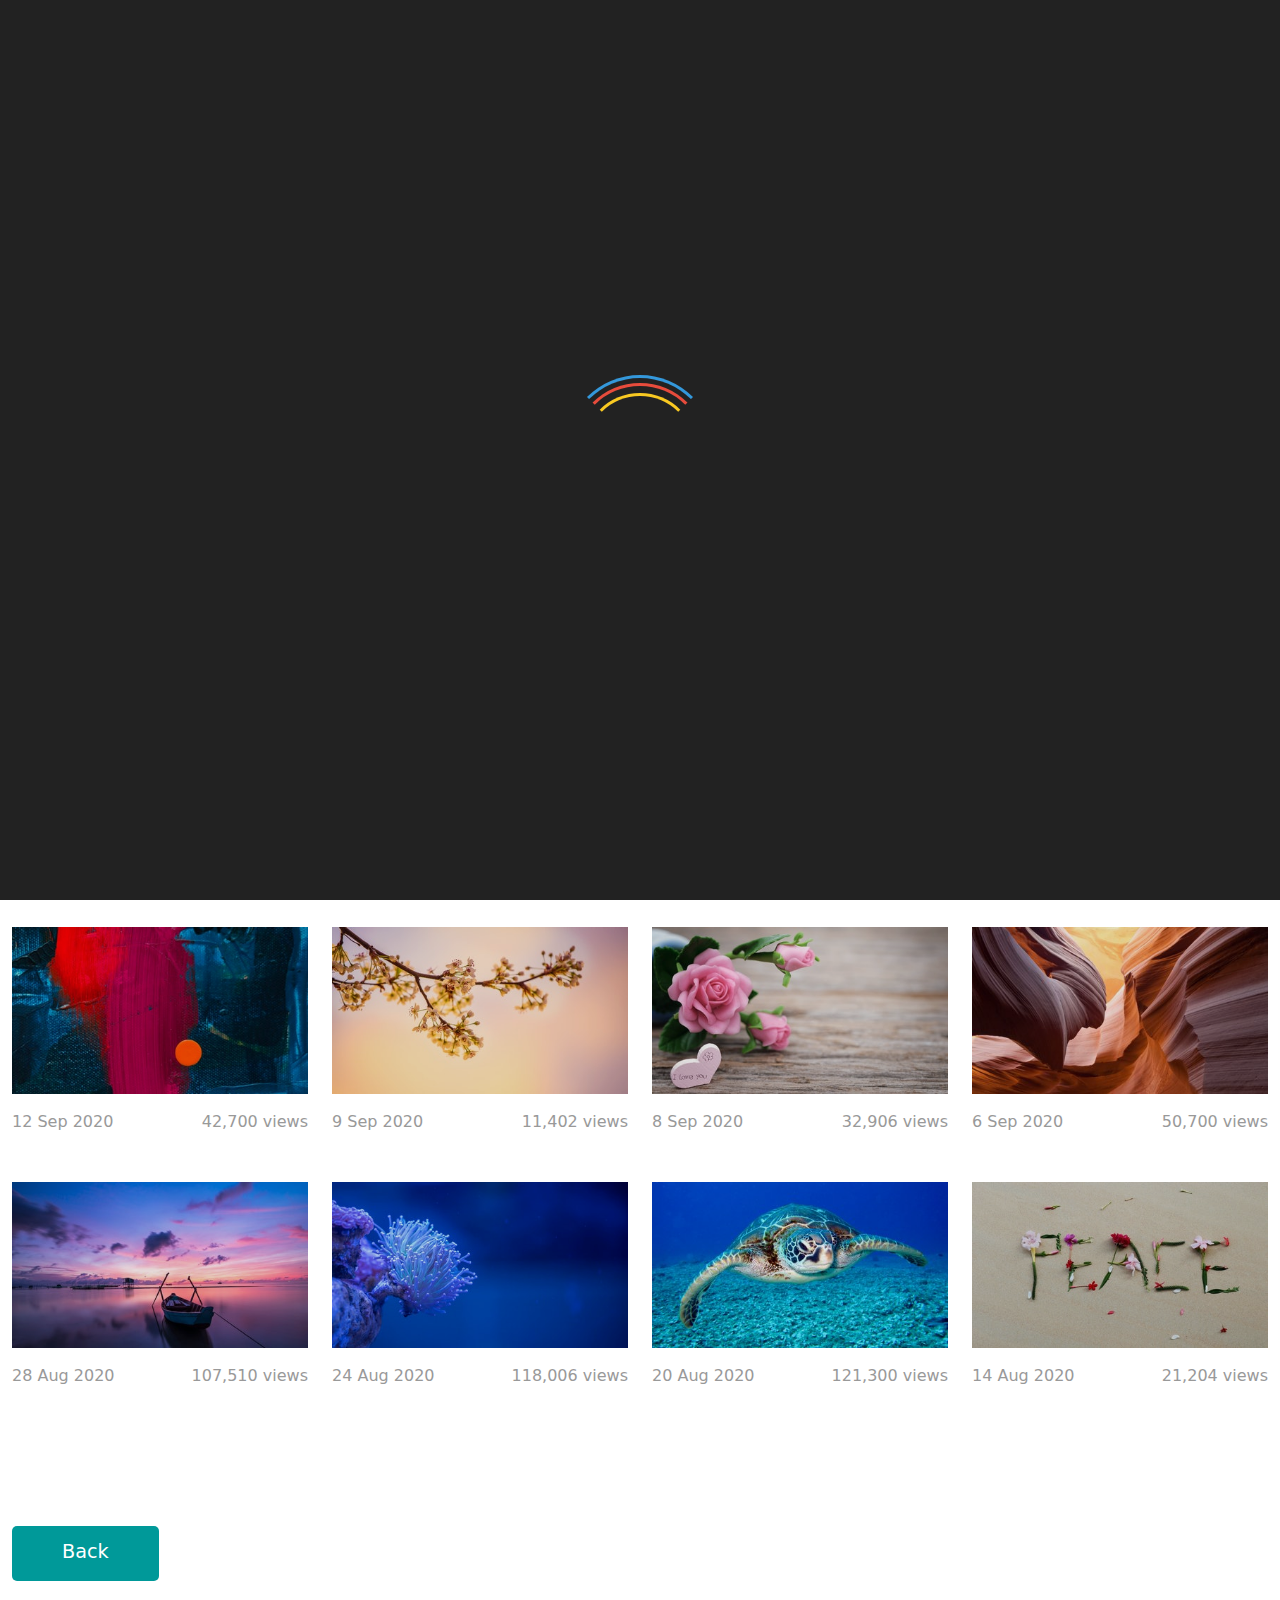
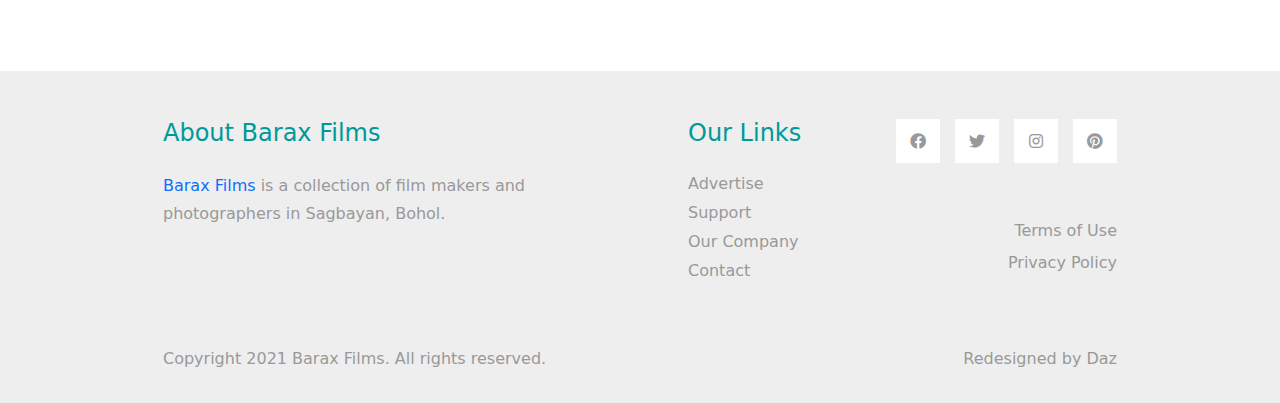
==== videos.html @ 4599f3c4 "Add files via upload" ====
<!DOCTYPE html>
<html lang="en">
<head>
    <meta charset="UTF-8">
    <meta name="viewport" content="width=device-width, initial-scale=1.0">
    <title>Barax Films Videos</title>
    <link rel="stylesheet" href="css/bootstrap.min.css">
    <link rel="stylesheet" href="fontawesome/css/all.min.css">
    <link rel="stylesheet" href="css/templatemo-style.css">

</head>
<body>
    <!-- Page Loader -->
    <div id="loader-wrapper">
        <div id="loader"></div>

        <div class="loader-section section-left"></div>
        <div class="loader-section section-right"></div>

    </div>
    <nav class="navbar navbar-expand-lg">
        <div class="container-fluid">
            <a class="navbar-brand" href="index.html">
                <i class="fas fa-film mr-2"></i>
                Barax Films
            </a>
            <button class="navbar-toggler" type="button" data-toggle="collapse" data-target="#navbarSupportedContent" aria-controls="navbarSupportedContent" aria-expanded="false" aria-label="Toggle navigation">
                <i class="fas fa-bars"></i>
            </button>
            <div class="collapse navbar-collapse" id="navbarSupportedContent">
            <ul class="navbar-nav ml-auto mb-2 mb-lg-0">
                <li class="nav-item">
                    <a class="nav-link nav-link-1" href="index.html">Photos</a>
                </li>
                <li class="nav-item">
                    <a class="nav-link nav-link-2 active" aria-current="page" href="videos.html">Videos</a>
                </li>
                <li class="nav-item">
                    <a class="nav-link nav-link-3" href="#about">About</a>
                </li>
                <li class="nav-item">
                    <a class="nav-link nav-link-4" href="contact.html">Contact</a>
                </li>
            </ul>
            </div>
        </div>
    </nav>

    <div class="tm-hero d-flex justify-content-center align-items-center" id="tm-video-container">
        <video autoplay muted loop id="tm-video">
            <source src="video/hero.mp4" type="video/mp4">
        </video>  
        <i id="tm-video-control-button" class="fas fa-pause"></i>
        
    </div>

    <div class="container-fluid tm-container-content tm-mt-60">
        <div class="row mb-4">
            <h2 class="col-6 tm-text-primary">
                Latest Videos
            </h2>
            <div class="col-6 d-flex justify-content-end align-items-center">
                <form action="" class="tm-text-primary">
                    Page <input type="text" value="1" size="1" class="tm-input-paging tm-text-primary"> of 180
                </form>
            </div>
        </div>
        <div class="row tm-mb-90 tm-gallery">
            <div class="col-xl-3 col-lg-4 col-md-6 col-sm-6 col-12 mb-5">
                <figure class="effect-ming tm-video-item">
                    <img src="img/img-01.jpg" alt="Image" class="img-fluid">
                    <figcaption class="d-flex align-items-center justify-content-center">
                        <h2>Hangers</h2>
                        <a href="video-detail.html">View more</a>
                    </figcaption>                    
                </figure>
                <div class="d-flex justify-content-between tm-text-gray">
                    <span>24 Oct 2020</span>
                    <span>10,460 views</span>
                </div>
            </div>
            <div class="col-xl-3 col-lg-4 col-md-6 col-sm-6 col-12 mb-5">
                <figure class="effect-ming tm-video-item">
                    <img src="img/img-02.jpg" alt="Image" class="img-fluid">
                    <figcaption class="d-flex align-items-center justify-content-center">
                        <h2>Perfumes</h2>
                        <a href="video-detail.html">View more</a>
                    </figcaption>                    
                </figure>
                <div class="d-flex justify-content-between tm-text-gray">
                    <span>22 Oct 2020</span>
                    <span>14,502 views</span>
                </div>
            </div>
            <div class="col-xl-3 col-lg-4 col-md-6 col-sm-6 col-12 mb-5">
                <figure class="effect-ming tm-video-item">
                    <img src="img/img-03.jpg" alt="Image" class="img-fluid">
                    <figcaption class="d-flex align-items-center justify-content-center">
                        <h2>Clocks</h2>
                        <a href="video-detail.html">View more</a>
                    </figcaption>                    
                </figure>
                <div class="d-flex justify-content-between tm-text-gray">
                    <span>18 Oct 2020</span>
                    <span>11,906 views</span>
                </div>
            </div>
            <div class="col-xl-3 col-lg-4 col-md-6 col-sm-6 col-12 mb-5">
                <figure class="effect-ming tm-video-item">
                    <img src="img/img-04.jpg" alt="Image" class="img-fluid">
                    <figcaption class="d-flex align-items-center justify-content-center">
                        <h2>Plants</h2>
                        <a href="video-detail.html">View more</a>
                    </figcaption>                    
                </figure>
                <div class="d-flex justify-content-between tm-text-gray">
                    <span>12 Oct 2020</span>
                    <span>16,100 views</span>
                </div>
            </div>
            <div class="col-xl-3 col-lg-4 col-md-6 col-sm-6 col-12 mb-5">
                <figure class="effect-ming tm-video-item">
                    <img src="img/img-05.jpg" alt="Image" class="img-fluid">
                    <figcaption class="d-flex align-items-center justify-content-center">
                        <h2>Morning</h2>
                        <a href="video-detail.html">View more</a>
                    </figcaption>                    
                </figure>
                <div class="d-flex justify-content-between tm-text-gray">
                    <span>24 Sep 2020</span>
                    <span>16,008 views</span>
                </div>
            </div>
            <div class="col-xl-3 col-lg-4 col-md-6 col-sm-6 col-12 mb-5">
                <figure class="effect-ming tm-video-item">
                    <img src="img/img-06.jpg" alt="Image" class="img-fluid">
                    <figcaption class="d-flex align-items-center justify-content-center">
                        <h2>Pinky</h2>
                        <a href="video-detail.html">View more</a>
                    </figcaption>                    
                </figure>
                <div class="d-flex justify-content-between tm-text-gray">
                    <span>21 Sep 2020</span>
                    <span>12,860 views</span>
                </div>
            </div>
            <div class="col-xl-3 col-lg-4 col-md-6 col-sm-6 col-12 mb-5">
                <figure class="effect-ming tm-video-item">
                    <img src="img/img-07.jpg" alt="Image" class="img-fluid">
                    <figcaption class="d-flex align-items-center justify-content-center">
                        <h2>Bus</h2>
                        <a href="video-detail.html">View more</a>
                    </figcaption>                    
                </figure>
                <div class="d-flex justify-content-between tm-text-gray">
                    <span>18 Sep 2020</span>
                    <span>10,900 views</span>
                </div>
            </div>
            <div class="col-xl-3 col-lg-4 col-md-6 col-sm-6 col-12 mb-5">
                <figure class="effect-ming tm-video-item">
                    <img src="img/img-08.jpg" alt="Image" class="img-fluid">
                    <figcaption class="d-flex align-items-center justify-content-center">
                        <h2>New York</h2>
                        <a href="video-detail.html">View more</a>
                    </figcaption>                    
                </figure>
                <div class="d-flex justify-content-between tm-text-gray">
                    <span>14 Sep 2020</span>
                    <span>10,820 views</span>
                </div>
            </div>
            <div class="col-xl-3 col-lg-4 col-md-6 col-sm-6 col-12 mb-5">
                <figure class="effect-ming tm-video-item">
                    <img src="img/img-09.jpg" alt="Image" class="img-fluid">
                    <figcaption class="d-flex align-items-center justify-content-center">
                        <h2>Abstract</h2>
                        <a href="video-detail.html">View more</a>
                    </figcaption>                    
                </figure>
                <div class="d-flex justify-content-between tm-text-gray">
                    <span>12 Sep 2020</span>
                    <span>42,700 views</span>
                </div>
            </div>
            <div class="col-xl-3 col-lg-4 col-md-6 col-sm-6 col-12 mb-5">
                <figure class="effect-ming tm-video-item">
                    <img src="img/img-10.jpg" alt="Image" class="img-fluid">
                    <figcaption class="d-flex align-items-center justify-content-center">
                        <h2>Flowers</h2>
                        <a href="video-detail.html">View more</a>
                    </figcaption>                    
                </figure>
                <div class="d-flex justify-content-between tm-text-gray">
                    <span>9 Sep 2020</span>
                    <span>11,402 views</span>
                </div>
            </div>
            <div class="col-xl-3 col-lg-4 col-md-6 col-sm-6 col-12 mb-5">
                <figure class="effect-ming tm-video-item">
                    <img src="img/img-11.jpg" alt="Image" class="img-fluid">
                    <figcaption class="d-flex align-items-center justify-content-center">
                        <h2>Rosy</h2>
                        <a href="video-detail.html">View more</a>
                    </figcaption>                    
                </figure>
                <div class="d-flex justify-content-between tm-text-gray">
                    <span>8 Sep 2020</span>
                    <span>32,906 views</span>
                </div>
            </div>
            <div class="col-xl-3 col-lg-4 col-md-6 col-sm-6 col-12 mb-5">
                <figure class="effect-ming tm-video-item">
                    <img src="img/img-12.jpg" alt="Image" class="img-fluid">
                    <figcaption class="d-flex align-items-center justify-content-center">
                        <h2>Rocki</h2>
                        <a href="video-detail.html">View more</a>
                    </figcaption>                    
                </figure>
                <div class="d-flex justify-content-between tm-text-gray">
                    <span>6 Sep 2020</span>
                    <span>50,700 views</span>
                </div>
            </div>
            <div class="col-xl-3 col-lg-4 col-md-6 col-sm-6 col-12 mb-5">
                <figure class="effect-ming tm-video-item">
                    <img src="img/img-13.jpg" alt="Image" class="img-fluid">
                    <figcaption class="d-flex align-items-center justify-content-center">
                        <h2>Purple</h2>
                        <a href="video-detail.html">View more</a>
                    </figcaption>                    
                </figure>
                <div class="d-flex justify-content-between tm-text-gray">
                    <span>28 Aug 2020</span>
                    <span>107,510 views</span>
                </div>
            </div>
            <div class="col-xl-3 col-lg-4 col-md-6 col-sm-6 col-12 mb-5">
                <figure class="effect-ming tm-video-item">
                    <img src="img/img-14.jpg" alt="Image" class="img-fluid">
                    <figcaption class="d-flex align-items-center justify-content-center">
                        <h2>Sea</h2>
                        <a href="video-detail.html">View more</a>
                    </figcaption>                    
                </figure>
                <div class="d-flex justify-content-between tm-text-gray">
                    <span>24 Aug 2020</span>
                    <span>118,006 views</span>
                </div>
            </div>
            <div class="col-xl-3 col-lg-4 col-md-6 col-sm-6 col-12 mb-5">
                <figure class="effect-ming tm-video-item">
                    <img src="img/img-15.jpg" alt="Image" class="img-fluid">
                    <figcaption class="d-flex align-items-center justify-content-center">
                        <h2>Turtle</h2>
                        <a href="video-detail.html">View more</a>
                    </figcaption>                    
                </figure>
                <div class="d-flex justify-content-between tm-text-gray">
                    <span>20 Aug 2020</span>
                    <span>121,300 views</span>
                </div>
            </div>
            <div class="col-xl-3 col-lg-4 col-md-6 col-sm-6 col-12 mb-5">
                <figure class="effect-ming tm-video-item">
                    <img src="img/img-16.jpg" alt="Image" class="img-fluid">
                    <figcaption class="d-flex align-items-center justify-content-center">
                        <h2>Peace</h2>
                        <a href="video-detail.html">View more</a>
                    </figcaption>                    
                </figure>
                <div class="d-flex justify-content-between tm-text-gray">
                    <span>14 Aug 2020</span>
                    <span>21,204 views</span>
                </div>
            </div>         
        </div> <!-- row -->
        <div class="row tm-mb-90">
            <div class="col-12 d-flex justify-content-between align-items-center tm-paging-col">
               <center><a href="index.html" class="btn btn-primary tm-btn-next">Back</a></center>
            </div>            
        </div>
    </div> <!-- container-fluid, tm-container-content -->

    <div class="tm-bg-gray pt-5 pb-3 tm-text-gray">
        <div class="container-fluid tm-container-small">
            <div class="row">
                <div class="col-lg-6 col-md-12 col-12 px-5 mb-5">
                    <h3 id="about" class="tm-text-primary mb-4">About Barax Films</h3>
                    <p><a rel="sponsored" href="https://facebook.com/BaraxFilms">Barax Films</a> is a collection of film makers and photographers in Sagbayan, Bohol.</p>
                </div>
                <div class="col-lg-3 col-md-6 col-sm-6 col-12 px-5 mb-5">
                    <h3 class="tm-text-primary mb-4">Our Links</h3>
                    <ul class="tm-footer-links pl-0">
                        <li><a href="#">Advertise</a></li>
                        <li><a href="#">Support</a></li>
                        <li><a href="#">Our Company</a></li>
                        <li><a href="#">Contact</a></li>
                    </ul>
                </div>
                <div class="col-lg-3 col-md-6 col-sm-6 col-12 px-5 mb-5">
                    <ul class="tm-social-links d-flex justify-content-end pl-0 mb-5">
                        <li class="mb-2"><a href="https://facebook.com/BaraxFilms"><i class="fab fa-facebook"></i></a></li>
                        <li class="mb-2"><a href="#"><i class="fab fa-twitter"></i></a></li>
                        <li class="mb-2"><a href="https://instagram.com/baraxfilms2017"><i class="fab fa-instagram"></i></a></li>
                        <li class="mb-2"><a href="#"><i class="fab fa-pinterest"></i></a></li>
                    </ul>
                    <a href="#" class="tm-text-gray text-right d-block mb-2">Terms of Use</a>
                    <a href="#" class="tm-text-gray text-right d-block">Privacy Policy</a>
                </div>
            </div>
            <div class="row">
                <div class="col-lg-8 col-md-7 col-12 px-5 mb-3">
                    Copyright 2021 Barax Films. All rights reserved.
                </div>
                <div class="col-lg-4 col-md-5 col-12 px-5 text-right">
                    Redesigned by <a href="https://facebook.com/dazone04" class="tm-text-gray" rel="sponsored" target="_parent">Daz</a>
                </div>
            </div>
        </div>
    </div>
    
    <script src="js/plugins.js"></script>
    <script>
        $(window).on("load", function() {
            $('body').addClass('loaded');
        });

        $(function(){
            /************** Video background *********/

            function setVideoSize() {
                const vidWidth = 1280;
                const vidHeight = 720;
                const maxVidHeight = 400;
                let windowWidth = window.innerWidth;
                let newVidWidth = windowWidth;
                let newVidHeight = windowWidth * vidHeight / vidWidth;
                let marginLeft = 0;
                let marginTop = 0;
            
                if (newVidHeight < maxVidHeight) {
                    newVidHeight = maxVidHeight;
                    newVidWidth = newVidHeight * vidWidth / vidHeight;
                }
            
                if(newVidWidth > windowWidth) {
                    marginLeft = -((newVidWidth - windowWidth) / 2);
                }
            
                if(newVidHeight > maxVidHeight) {
                    marginTop = -((newVidHeight - $('#tm-video-container').height()) / 2);
                }
            
                const tmVideo = $('#tm-video');
            
                tmVideo.css('width', newVidWidth);
                tmVideo.css('height', newVidHeight);
                tmVideo.css('margin-left', marginLeft);
                tmVideo.css('margin-top', marginTop);
            }

            setVideoSize();

            // Set video background size based on window size
            let timeout;
            window.onresize = function () {
                clearTimeout(timeout);
                timeout = setTimeout(setVideoSize, 100);
            };

            // Play/Pause button for video background      
            const btn = $("#tm-video-control-button");

            btn.on("click", function (e) {
                const video = document.getElementById("tm-video");
                $(this).removeClass();

                if (video.paused) {
                    video.play();
                    $(this).addClass("fas fa-pause");
                } else {
                    video.pause();
                    $(this).addClass("fas fa-play");
                }
            });
        });
    </script>
</body>
</html>
---- css/templatemo-style.css ----
#loader-wrapper {
    position: fixed;
    top: 0;
    left: 0;
    width: 100%;
    height: 100%;
    z-index: 1001;
}
#loader {
    display: block;
    position: relative;
    left: 50%;
    top: 50%;
    width: 150px;
    height: 150px;
    margin: -75px 0 0 -75px;
    border-radius: 50%;
    border: 3px solid transparent;
    border-top-color: #3498db;

    -webkit-animation: spin 2s linear infinite; /* Chrome, Opera 15+, Safari 5+ */
    animation: spin 2s linear infinite; /* Chrome, Firefox 16+, IE 10+, Opera */

    z-index: 1002;
}

    #loader:before {
        content: "";
        position: absolute;
        top: 5px;
        left: 5px;
        right: 5px;
        bottom: 5px;
        border-radius: 50%;
        border: 3px solid transparent;
        border-top-color: #e74c3c;

        -webkit-animation: spin 3s linear infinite; /* Chrome, Opera 15+, Safari 5+ */
        animation: spin 3s linear infinite; /* Chrome, Firefox 16+, IE 10+, Opera */
    }

    #loader:after {
        content: "";
        position: absolute;
        top: 15px;
        left: 15px;
        right: 15px;
        bottom: 15px;
        border-radius: 50%;
        border: 3px solid transparent;
        border-top-color: #f9c922;

        -webkit-animation: spin 1.5s linear infinite; /* Chrome, Opera 15+, Safari 5+ */
          animation: spin 1.5s linear infinite; /* Chrome, Firefox 16+, IE 10+, Opera */
    }

    @-webkit-keyframes spin {
        0%   { 
            -webkit-transform: rotate(0deg);  /* Chrome, Opera 15+, Safari 3.1+ */
            -ms-transform: rotate(0deg);  /* IE 9 */
            transform: rotate(0deg);  /* Firefox 16+, IE 10+, Opera */
        }
        100% {
            -webkit-transform: rotate(360deg);  /* Chrome, Opera 15+, Safari 3.1+ */
            -ms-transform: rotate(360deg);  /* IE 9 */
            transform: rotate(360deg);  /* Firefox 16+, IE 10+, Opera */
        }
    }
    @keyframes spin {
        0%   { 
            -webkit-transform: rotate(0deg);  /* Chrome, Opera 15+, Safari 3.1+ */
            -ms-transform: rotate(0deg);  /* IE 9 */
            transform: rotate(0deg);  /* Firefox 16+, IE 10+, Opera */
        }
        100% {
            -webkit-transform: rotate(360deg);  /* Chrome, Opera 15+, Safari 3.1+ */
            -ms-transform: rotate(360deg);  /* IE 9 */
            transform: rotate(360deg);  /* Firefox 16+, IE 10+, Opera */
        }
    }

    #loader-wrapper .loader-section {
        position: fixed;
        top: 0;
        width: 51%;
        height: 100%;
        background: #222222;
        z-index: 1001;
        -webkit-transform: translateX(0);  /* Chrome, Opera 15+, Safari 3.1+ */
        -ms-transform: translateX(0);  /* IE 9 */
        transform: translateX(0);  /* Firefox 16+, IE 10+, Opera */
    }

    #loader-wrapper .loader-section.section-left {
        left: 0;
    }

    #loader-wrapper .loader-section.section-right {
        right: 0;
    }

    /* Loaded */
    .loaded #loader-wrapper .loader-section.section-left {
        -webkit-transform: translateX(-100%);  /* Chrome, Opera 15+, Safari 3.1+ */
            -ms-transform: translateX(-100%);  /* IE 9 */
                transform: translateX(-100%);  /* Firefox 16+, IE 10+, Opera */

        -webkit-transition: all 0.7s 0.3s cubic-bezier(0.645, 0.045, 0.355, 1.000);  
                transition: all 0.7s 0.3s cubic-bezier(0.645, 0.045, 0.355, 1.000);
    }

    .loaded #loader-wrapper .loader-section.section-right {
        -webkit-transform: translateX(100%);  /* Chrome, Opera 15+, Safari 3.1+ */
            -ms-transform: translateX(100%);  /* IE 9 */
                transform: translateX(100%);  /* Firefox 16+, IE 10+, Opera */

-webkit-transition: all 0.7s 0.3s cubic-bezier(0.645, 0.045, 0.355, 1.000);  
        transition: all 0.7s 0.3s cubic-bezier(0.645, 0.045, 0.355, 1.000);
    }
    
    .loaded #loader {
        opacity: 0;
        -webkit-transition: all 0.3s ease-out;  
                transition: all 0.3s ease-out;
    }
    .loaded #loader-wrapper {
        visibility: hidden;

        -webkit-transform: translateY(-100%);  /* Chrome, Opera 15+, Safari 3.1+ */
            -ms-transform: translateY(-100%);  /* IE 9 */
                transform: translateY(-100%);  /* Firefox 16+, IE 10+, Opera */

        -webkit-transition: all 0.3s 1s ease-out;  
                transition: all 0.3s 1s ease-out;
    }

p { line-height: 1.8; }

a { 
    text-decoration: none;
    transition: all 0.3s ease; 
}
a:hover { color:#009999; }
.container-fluid { max-width: 1770px; }
.tm-container-small { max-width: 1050px; }
.btn { border-radius: 0; }
.btn-primary {
    background-color: #009999;
    border: 0;
    border-radius: 5px;
    padding: 12px 50px 14px;
    font-size: 1.2rem;
}

.btn-primary:hover,
.btn-primary:focus {
    background-color:#086969;
}

.btn-primary.disabled, 
.btn-primary:disabled {
    background-color: #009999;
    pointer-events: all;
    cursor: not-allowed;
}

.form-control {
	padding: 10px 20px;
	width: 100%;
	height: auto;
}

.form-group { margin-bottom: 25px; }
.tm-btn-big { padding: 12px 90px 14px; }

.navbar-toggler:focus { box-shadow: none; }
.navbar-brand {
    color: #3399CC;
    font-size: 1.6rem;
}

.navbar-brand i { font-size: 2rem; }

.tm-hero {
    min-height: 200px;
    background: transparent;
}

.tm-mt-60 { margin-top: 60px; }
.tm-mb-50 { margin-bottom: 50px; }
.tm-mb-74 { margin-bottom: 74px; }
.tm-mb-90 { margin-bottom: 90px; }
.tm-text-primary { color: #009999;
                   font-size: 1.5rem; }
.tm-text-secondary { color: #CC6699;
                     font-size: 1rem;    }
a.tm-text-primary:hover { color:#666666; }
.tm-bg-gray { background-color: #EEEEEE; }
.tm-input-paging {
    width: 40px;
    border-radius: 0;
    border: 1px solid #CCCCCC;
    background: #f4f4f4;
    text-align: center;
}

.nav-item { margin-right: 30px; }
.nav-item:last-child { margin-right: 0; }

.nav-link {
    color: #666666;
    border-bottom: 4px solid transparent;
    font-size: 1.2rem;
}

.nav-link-1.active,
.nav-link-1:hover {
    border-color: #33CCFF;
}

.nav-link-2.active,
.nav-link-2:hover {
    border-color: #FF6666;
}

.nav-link-3.active,
.nav-link-3:hover {
    border-color: #33CC66;
}

.nav-link-4.active,
.nav-link-4:hover {
    border-color: #CC66CC;
}

.tm-search-input {
    width: 360px;
    border-radius: 0;
    padding: 12px 15px;
    color: #009999;
    border: none;
}

.tm-search-input:focus {
    border-color: #009999;
    box-shadow: 0 0 0 0.25rem rgb(0 153 153 / 0.25);
}

.tm-search-input::placeholder { /* Chrome, Firefox, Opera, Safari 10.1+ */
    color: #009999;
    opacity: 1; /* Firefox */
}
  
.tm-search-input::-ms-input-placeholder { /* Microsoft Edge */
    color: #009999;
}

p, .tm-text-gray { color: #999; }
.tm-text-gray-light { color: #CCC; }
.tm-text-gray-dark { color: #666; }

.tm-video-item {
    position: relative;
    overflow: hidden;
    text-align: center;
    cursor: pointer;
}

.tm-video-item img {
    position: relative;
    display: block;
    min-height: 100%;
    max-width: 100%;
    opacity: 0.8;
}

.tm-video-item figcaption {
    padding: 2em;
    color: #fff;
    text-transform: uppercase;
    font-size: 1.25em;
    -webkit-backface-visibility: hidden;
	backface-visibility: hidden;
}

.tm-video-item figcaption::before,
.tm-video-item figcaption::after {
    pointer-events: none;
}

.tm-video-item figcaption,
.tm-video-item figcaption > a {
    position: absolute;
    top: 0;
    left: 0;
    width: 100%;
    height: 100%;
}

.tm-video-item figcaption > a {
	z-index: 1000;
	text-indent: 200%;
	white-space: nowrap;
	font-size: 0;
	opacity: 0;
}

.tm-video-item h2 {
    word-spacing: -0.15em;
    font-weight: 300;
}

.tm-video-item h2,
.tm-video-item p {
    margin: 0;
}

.tm-video-item p {
    letter-spacing: 1px;
    font-size: 68.5%;
}

.tm-gallery div.d-block { animation: show .5s ease; }

@keyframes show {
    0% {
    	opacity: 0;
    	transform: scale(0.9);
    }
    100% {
    	opacity: 1;
    	transform: scale(1);
    }
}

.tm-paging-link {
    display: flex;
    justify-content: center;
    align-items: center;
    width: 60px;
    height: 60px;
    font-size: 1.1rem;
    color: #999;
    background-color: #EEEEEE;
    margin: 10px;
    border-radius: 5px;
    text-decoration: none;
    transition: all 0.3s ease;
}

.tm-paging-link:hover,
.tm-paging-link.active {
    background-color: #009999;
    color: #fff; 
}

/*---------------*/
/***** Ming *****/
/*---------------*/

figure.effect-ming {
	background: #030c17;
}

figure.effect-ming img {
	opacity: 0.9;
	-webkit-transition: opacity 0.35s;
	transition: opacity 0.35s;
}

figure.effect-ming figcaption::before {
	position: absolute;
	top: 30px;
	right: 30px;
	bottom: 30px;
	left: 30px;
	border: 2px solid #fff;
	box-shadow: 0 0 0 30px rgba(255,255,255,0.2);
	content: '';
	opacity: 0;
	-webkit-transition: opacity 0.35s, -webkit-transform 0.35s;
	transition: opacity 0.35s, transform 0.35s;
	-webkit-transform: scale3d(1.4,1.4,1);
	transform: scale3d(1.4,1.4,1);
}

figure.effect-ming h2 {
    font-size: 1.3em;
	opacity: 0;
	-webkit-transition: opacity 0.35s, -webkit-transform 0.35s;
	transition: opacity 0.35s, transform 0.35s;
	-webkit-transform: scale(1.5);
	transform: scale(1.5);
}

figure.effect-ming:hover figcaption::before,
figure.effect-ming:hover h2 {
	opacity: 1;
	-webkit-transform: scale3d(1,1,1);
	transform: scale3d(1,1,1);
}

figure.effect-ming:hover figcaption { background-color: rgba(58,52,42,0); }
figure.effect-ming:hover img { opacity: 0.4; }

.tm-footer-links li {
    list-style: none;
    margin-bottom: 5px;    
}

.tm-footer-links li a { color: #999999; }
.tm-footer-links li a:hover { color: #009999; }

.tm-social-links li {
    list-style: none;
    margin-right: 15px;
}

.tm-social-links li:last-child { margin-right: 0; }

.tm-social-links li a  {
    color: #999999;
    width: 44px;
    height: 44px;
    display: flex;
    background-color: #fff;
    align-items: center;
    justify-content: center;
}

.tm-social-links li a:hover {
    color: #fff;
    background-color: #009999;
}

.tm-footer { font-size: 0.95rem; }
.tm-footer-title { font-size: 1.4rem; }

/* Videos */
#tm-video-container {
    max-height: 400px;
    overflow: hidden;
    background-color: #333;
    margin-bottom: 90px;
    position: relative;
}

#tm-video {
    display: block;
    width: 100%;
    height: auto;
}

#tm-video-control-button {
    position: absolute;
    bottom: 20px;
    right: 20px;
    z-index: 1000;
    color: #e1e1e1;
}

.tm-video-details {
    height: 100%;
    padding: 40px;
}

/* About */
.tm-row-1640 { max-width: 1640px; }
.tm-about-2-col { max-width: 716px; }
.tm-about-3-col { max-width: 540px; }

.tm-about-2-col,
.tm-about-3-col {
    margin-bottom: 50px;
}

.tm-about-icon-container {
    width: 150px;
    height: 150px;
    border: 1px solid #009999;
    display: flex;
    align-items: center;
    justify-content: center;
}

.tm-about-img-text { max-width: 940px; }

/* Contact */
select.form-control { border-radius: 0; }
select.form-control option { height: 30px; }

select:not([multiple]) {
    -webkit-appearance: none;
    -moz-appearance: none;
    background-position: right 15px center;
    background-repeat: no-repeat;
    background-image: url(../img/select-arrow.png);
    padding: 14px 20px;
    padding-right: 20px;
    color: #666;
}

.mapouter{
    position:relative;
    height:480px;
    width:100%;
    max-width: 480px;
}

.gmap-canvas {
    overflow:hidden;
    background:none!important;
    height:480px;
    width:100%;
}

.tm-contact-form { max-width: 420px; }
.tm-address-col { max-width: 520px; }
.tm-contacts { padding-left: 0; }

.tm-contacts li {
    list-style: none;
    margin-bottom: 20px;
}

.tm-contacts li a i { width: 30px; }
.tm-social { display: flex; }

.tm-social li {
    list-style: none;
    margin-bottom: 20px;
    margin-right: 15px;
}

.tm-social li a i {
    width: 40px;
    height: 40px;
    color: #666666;
    background-color: #EEEEEE;
    display: flex;
    align-items: center;
    justify-content: center;
    transition: all 0.3s ease;
}

.tm-social li a:hover i {
    color: #fff;
    background-color: #009999;
}

.form-control,
input:-internal-autofill-selected,
select:not([multiple]) {
    color: #009999 !important;
}

.form-control::placeholder { /* Chrome, Firefox, Opera, Safari 10.1+ */
    color:  #009999;
    opacity: 1; /* Firefox */
}

@media (max-width: 991px) {
    .navbar-collapse {
        position: fixed;
        top: 10px;
        right: 0px;
        background: white;
        width: 150px;
        padding: 15px;
        
    }


    .tm-container-content { max-width: 870px; }
    .tm-contact-form, .tm-address-col, .mapouter { max-width: 100%; }
    .tm-people-row { max-width: 900px; }
}

@media (max-width: 767px) {
    .navbar-collapse {
        position: relative;
        top: 10px;
        right: 0px;
        left: 100px;
        background: white;
        width: 150px;
        padding: 15px;
        
    }

    .tm-paging-col { flex-direction: column; }
    .tm-paging { flex-wrap: wrap; }
    .tm-about-img-text { max-width: 640px; }
    .tm-about-2-col, .tm-about-3-col { margin-bottom: 50px; }
}

@media (max-width: 575px) {
    .tm-container-content { max-width: 420px; }

    .tm-people-row { max-width: 420px; }
}

@media (max-width: 400px) {
    .tm-btn-big { padding: 12px 50px 14px; }
}

@media (max-width: 334px) {
    .tm-social-links {
        flex-wrap: wrap;
        justify-content: start !important;
    }

    .tm-social-links li { margin-right: 3px; }
}
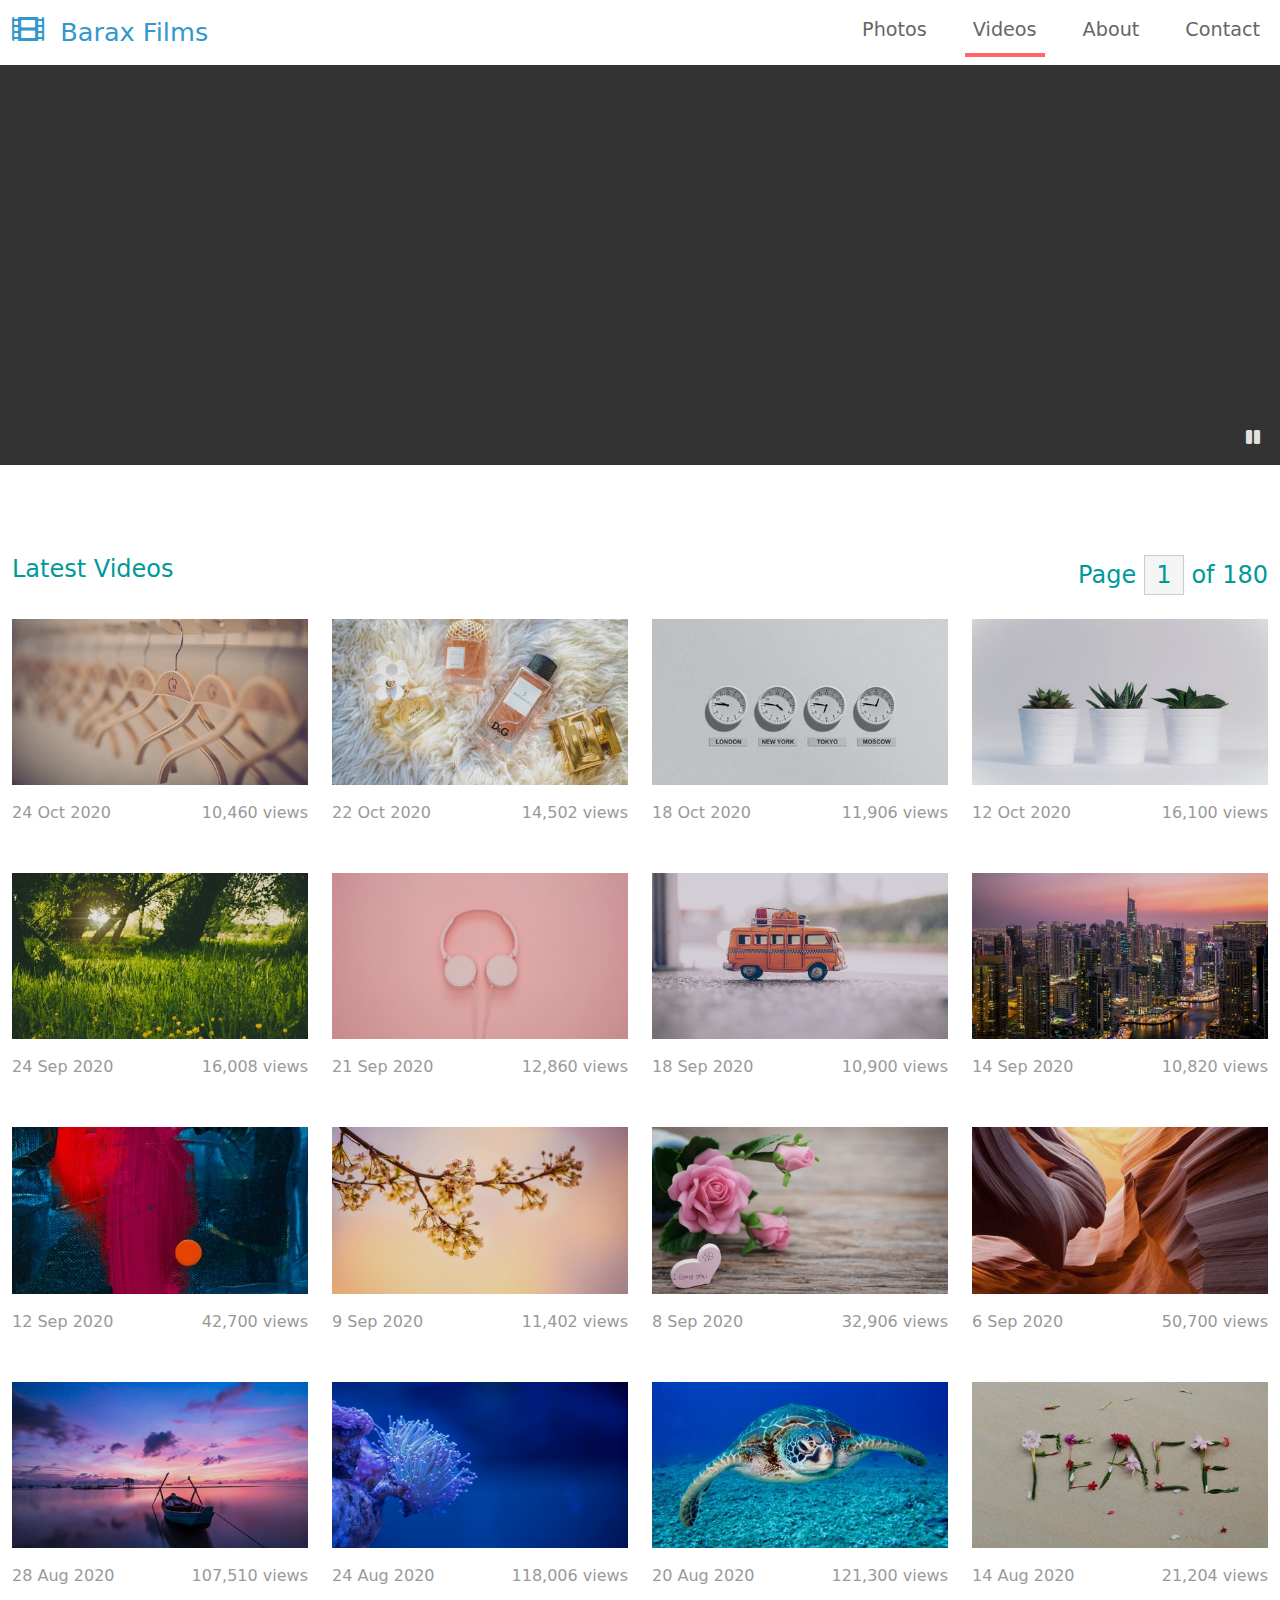
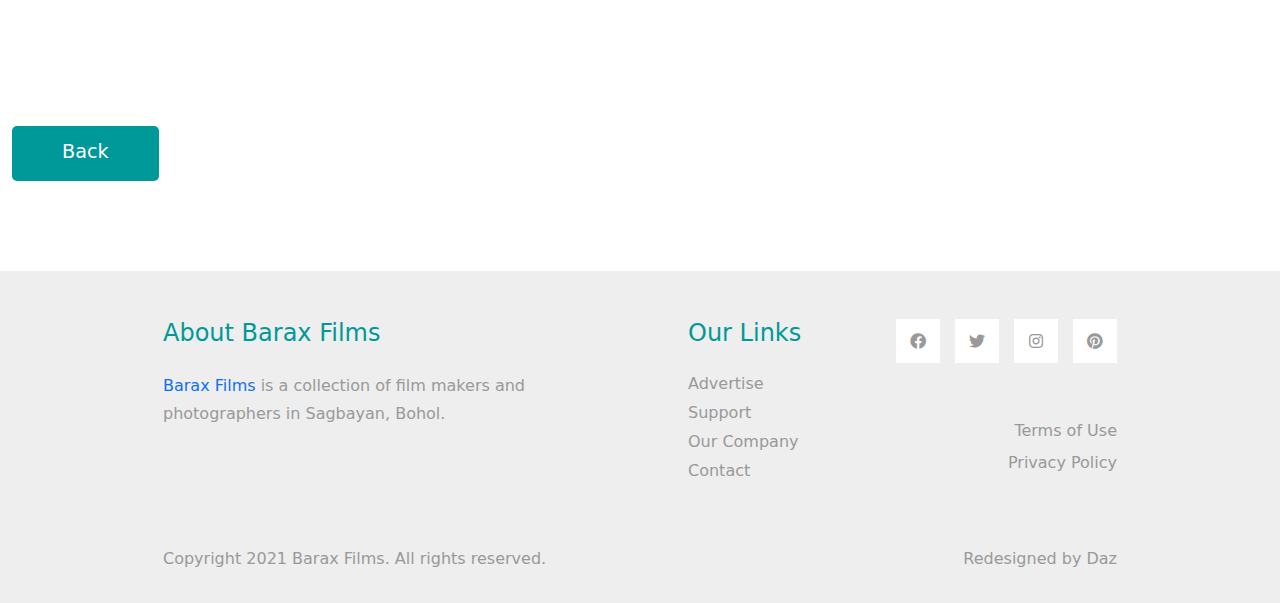
==== commit 0da41e2c: "first commit" ====
--- a/videos.html
+++ b/videos.html
@@ -277,7 +277,7 @@
         </div> <!-- row -->
         <div class="row tm-mb-90">
             <div class="col-12 d-flex justify-content-between align-items-center tm-paging-col">
-               <center><a href="index.html" class="btn btn-primary tm-btn-next">Back</a></center>
+               <a href="index.html" class="btn btn-primary tm-btn-next text-center">Back</a>
             </div>            
         </div>
     </div> <!-- container-fluid, tm-container-content -->
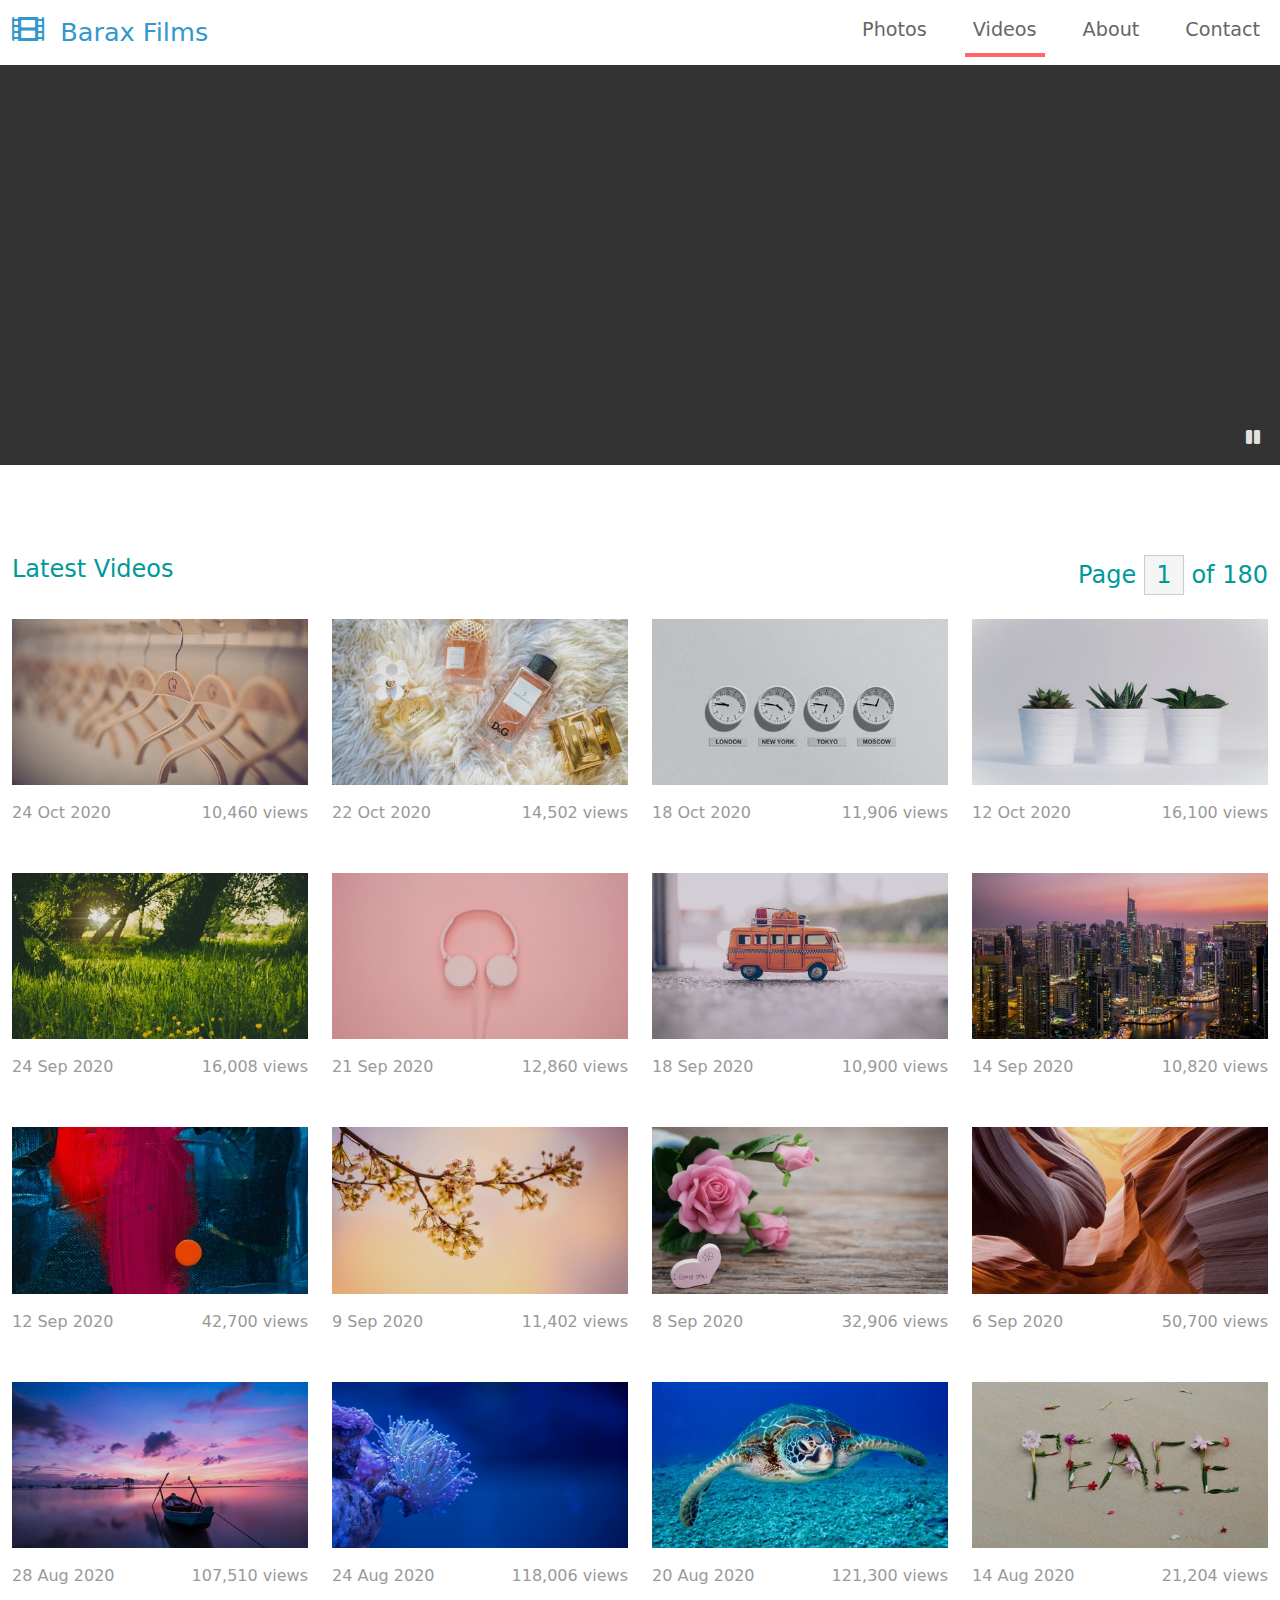
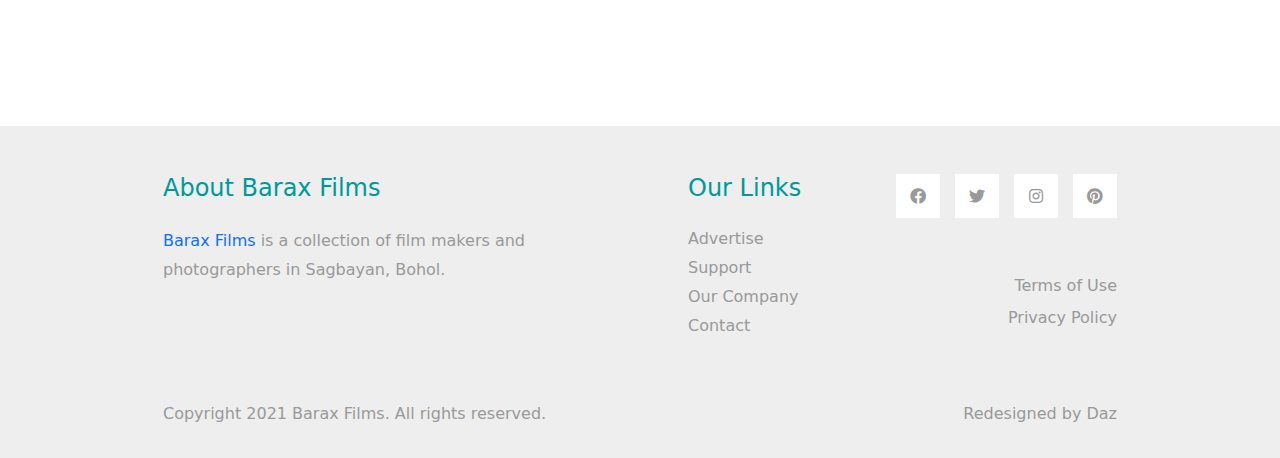
==== commit 0cccc2d1: "removed back button" ====
--- a/videos.html
+++ b/videos.html
@@ -274,11 +274,6 @@
                     <span>21,204 views</span>
                 </div>
             </div>         
-        </div> <!-- row -->
-        <div class="row tm-mb-90">
-            <div class="col-12 d-flex justify-content-between align-items-center tm-paging-col">
-               <a href="index.html" class="btn btn-primary tm-btn-next text-center">Back</a>
-            </div>            
         </div>
     </div> <!-- container-fluid, tm-container-content -->
 
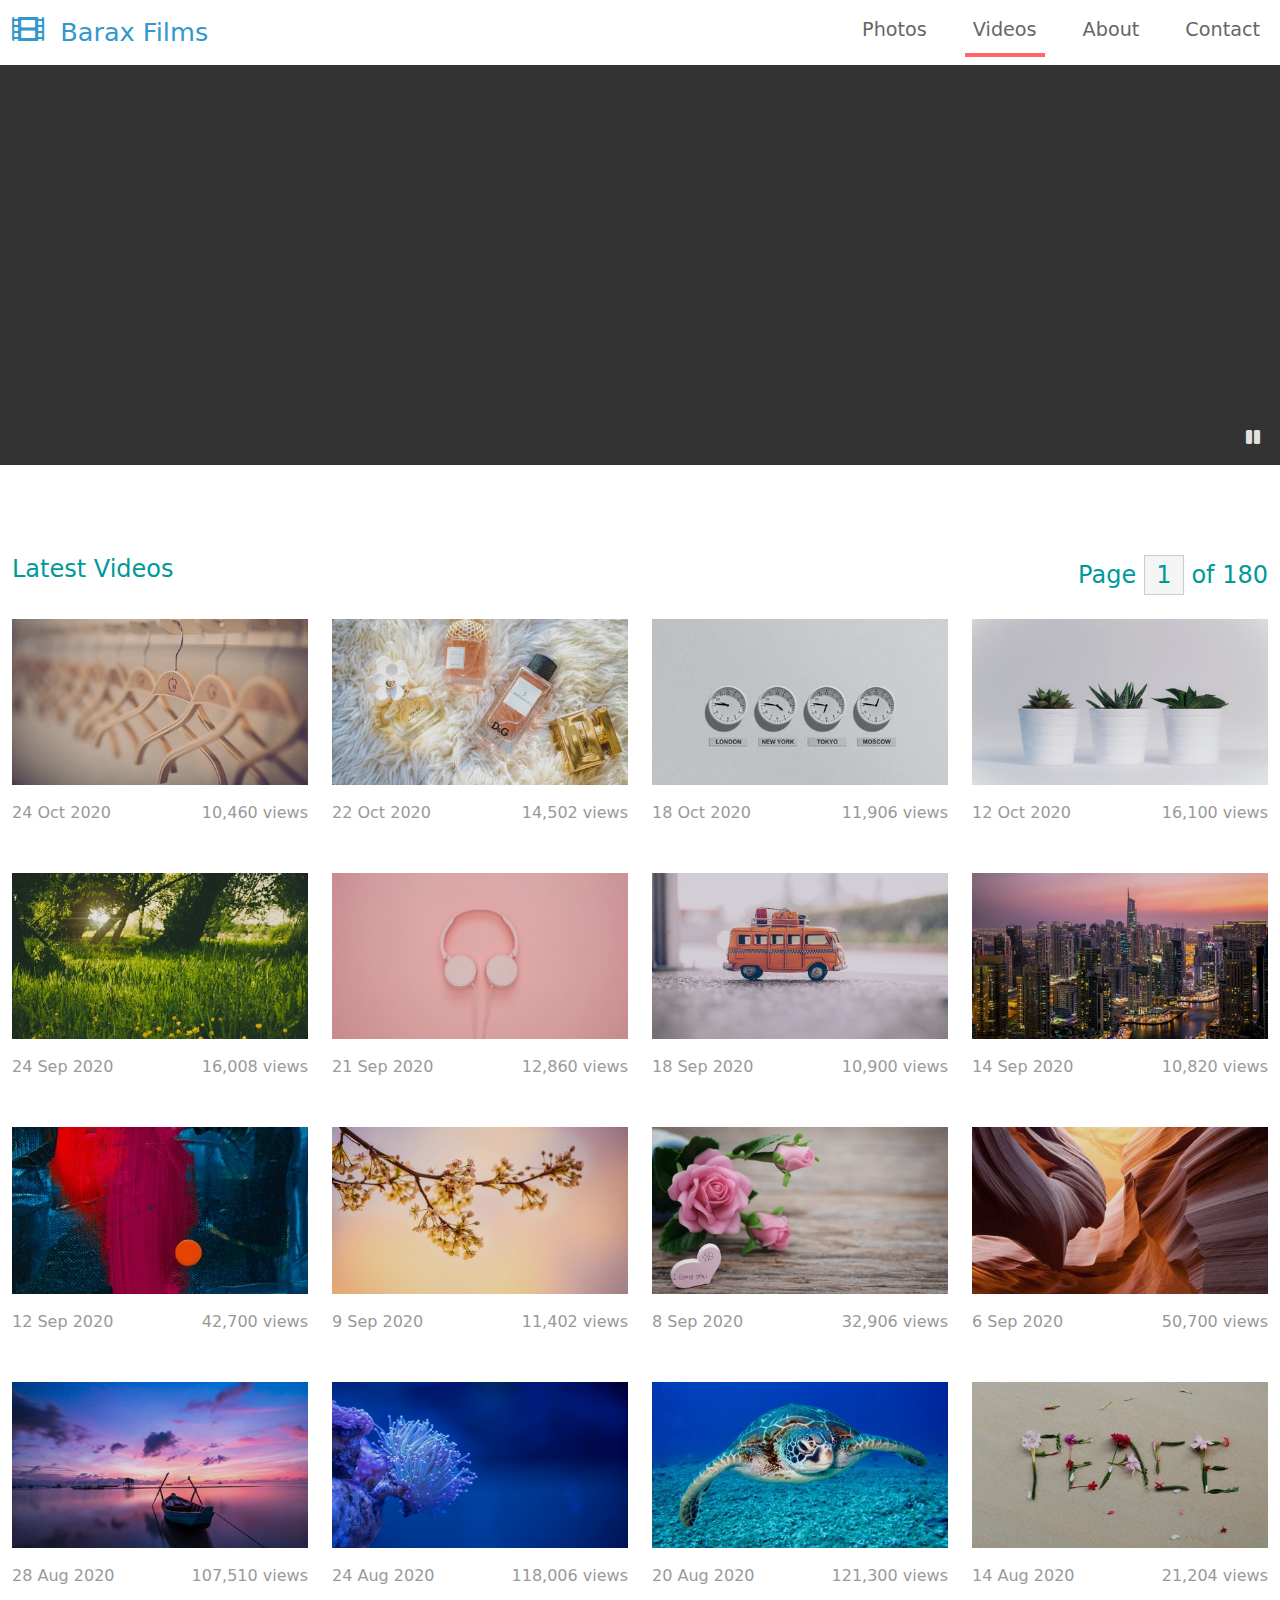
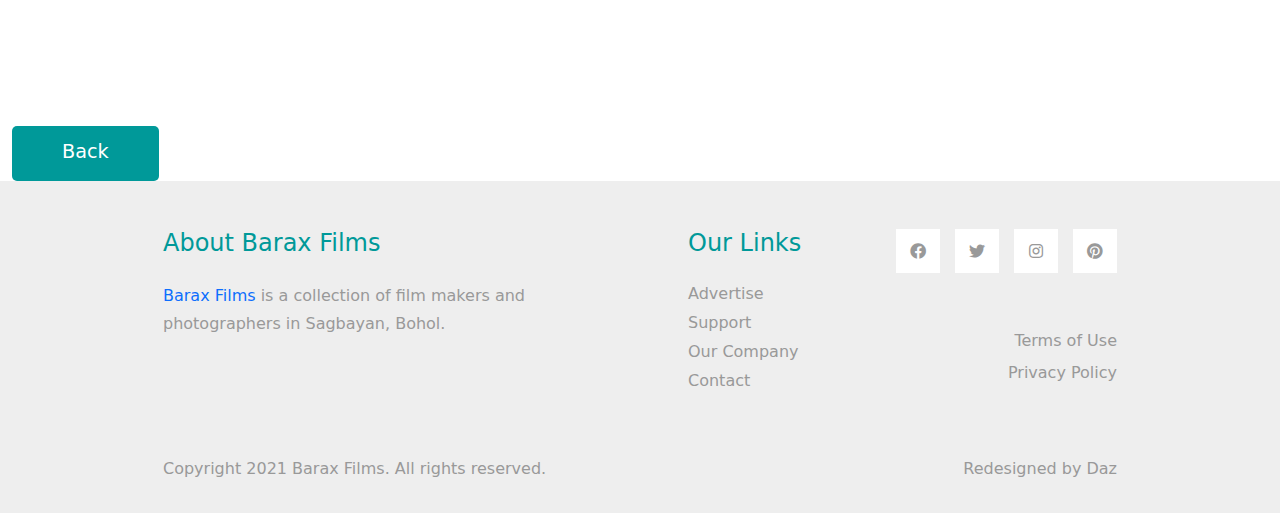
==== commit bb4415fa: "add button" ====
--- a/videos.html
+++ b/videos.html
@@ -275,6 +275,9 @@
                 </div>
             </div>         
         </div>
+
+        <button type="button" class="btn btn-primary">Back</button>
+
     </div> <!-- container-fluid, tm-container-content -->
 
     <div class="tm-bg-gray pt-5 pb-3 tm-text-gray">
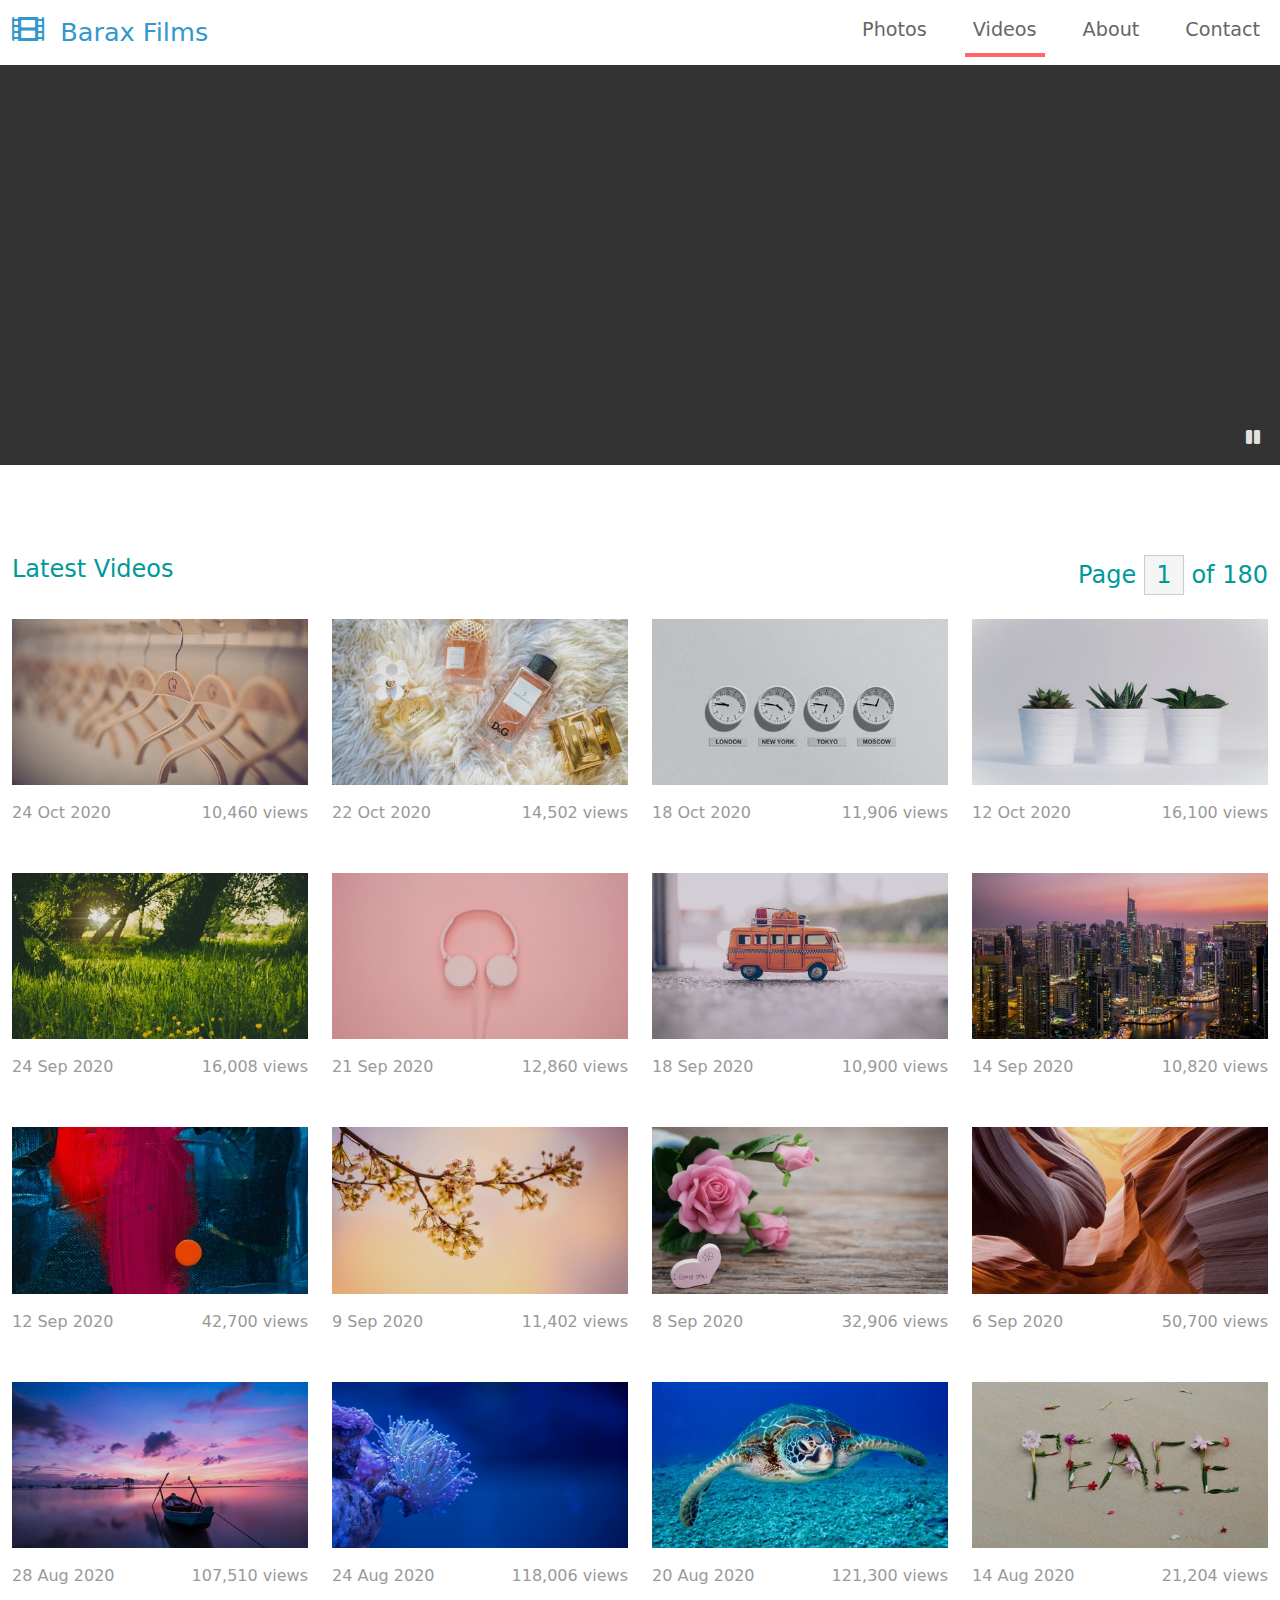
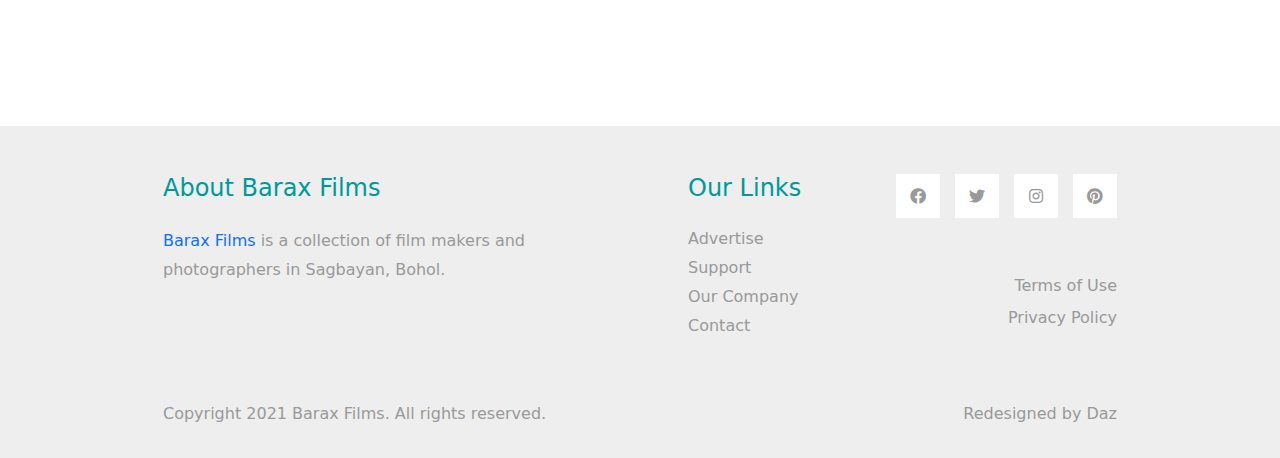
==== commit 7abfc564: "remove button" ====
--- a/videos.html
+++ b/videos.html
@@ -275,9 +275,7 @@
                 </div>
             </div>         
         </div>
-
-        <button type="button" class="btn btn-primary">Back</button>
-
+        
     </div> <!-- container-fluid, tm-container-content -->
 
     <div class="tm-bg-gray pt-5 pb-3 tm-text-gray">
